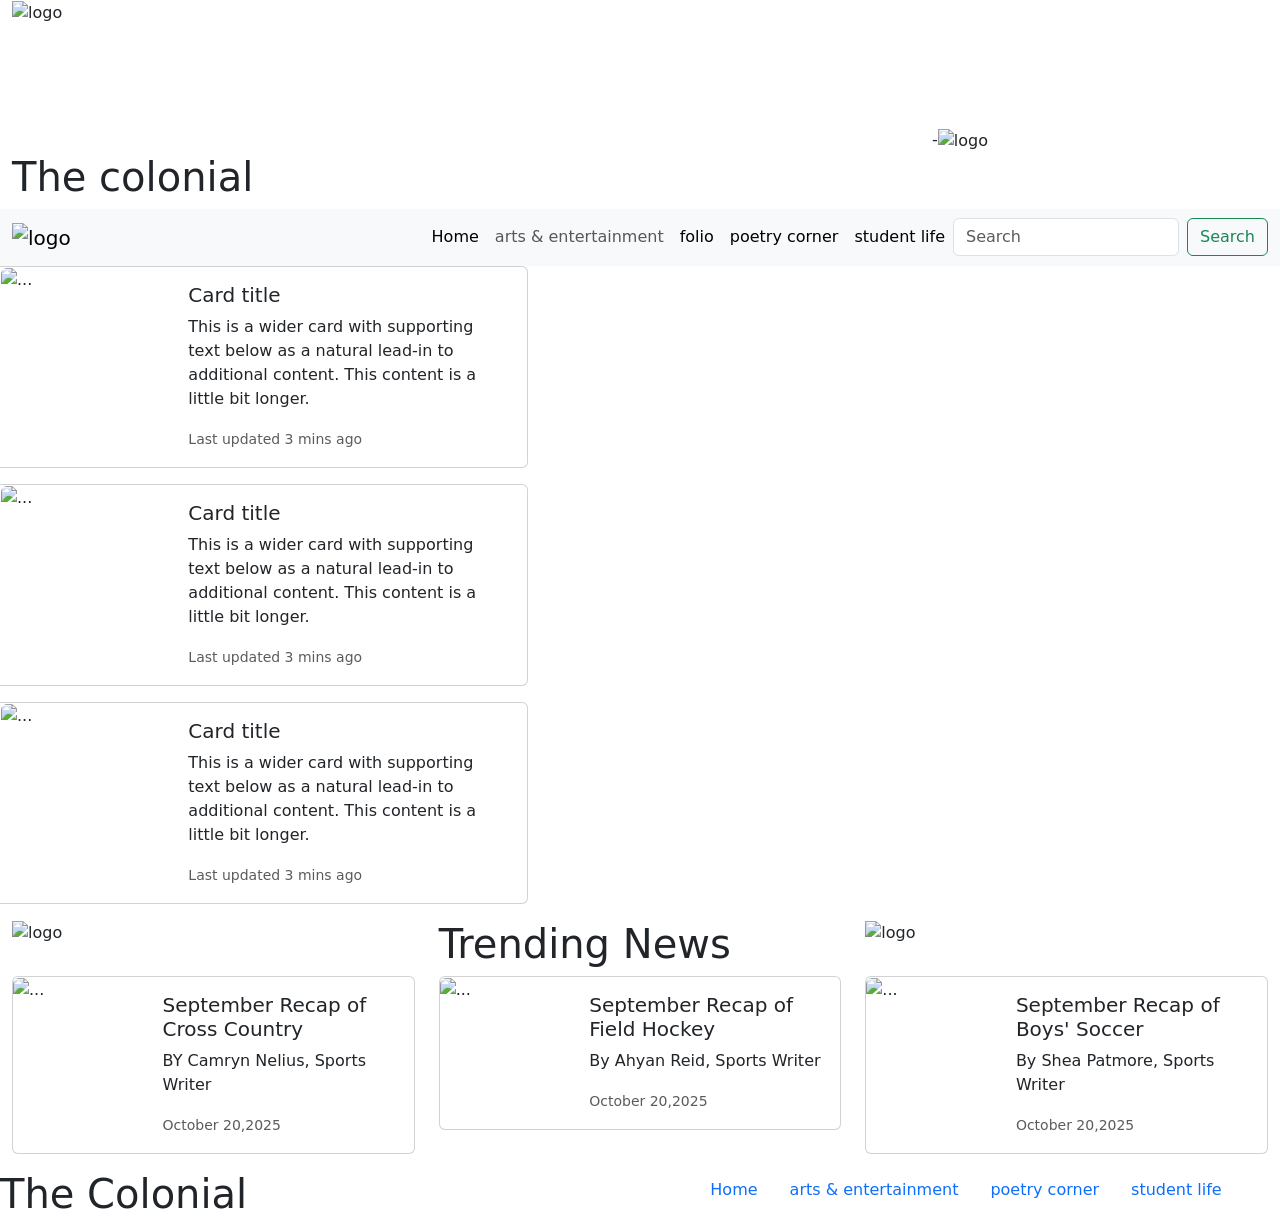
==== other-htmls/artsandenterianment.html @ da540832 "update 2.5 Co-authored-by: lev1900 <lev1900@users.noreply.github.com>" ====
<!doctype html>
<html lang="en">
  <head>
    <meta charset="UTF-8" />
    <meta name="viewport" content="width=device-width, initial-scale=1.0" />
    <title>Document</title>
    <link rel="preconnect" href="https://fonts.googleapis.com" />
    <link rel="preconnect" href="https://fonts.gstatic.com" crossorigin />
    <link
      href="https://fonts.googleapis.com/css2?family=Fruktur:ital@0;1&display=swap"
      rel="stylesheet"
    />
    <link rel="preconnect" href="https://fonts.googleapis.com" />
    <link rel="preconnect" href="https://fonts.gstatic.com" crossorigin />
    <link
      href="https://fonts.googleapis.com/css2?family=Cantata+One&display=swap"
      rel="stylesheet"
    />
    <link
      href="https://cdn.jsdelivr.net/npm/bootstrap@5.1.3/dist/css/bootstrap.min.css"
      rel="stylesheet"
      integrity="sha384-1BmE4kWBq78iYhFldvKuhfTAU6auU8tT94WrHftjDbrCEXSU1oBoqyl2QvZ6jIW3"
      crossorigin="anonymous"
    />
    <link rel="stylesheet" href="styles.css" />
  </head>
  <body>
    <div class="container-fluid" id="container-hedr">
      <div class="row">
        <div class="col">
          <img
            src="assets/Star 6.png"
            class="img-fluid"
            height="100px"
            width="100px"
            alt="logo"
            id="star-right"
          />
        </div>

        <div class="col" style="text-align: center; margin-top: 10%">
          -<img
            src="assets/star.png"
            class="img-fluid"
            height="100px"
            width="100px"
            alt="logo"
            id="star-left"
          />
        </div>
        <h1 class="h1" id="page-title">The colonial</h1>
      </div>
    </div>
    <nav class="navbar navbar-expand-lg bg-body-tertiary" id="navbar-select">
      <div class="container-fluid">
        <a class="navbar-brand" href="#">
          <img
            src="assets/logo.png"
            class="img-fluid"
            height="50px"
            width="50px"
            alt="logo"
          />
        </a>
        <button
          class="navbar-toggler"
          type="button"
          data-bs-toggle="collapse"
          data-bs-target="#navbarTogglerDemo02"
          aria-controls="navbarTogglerDemo02"
          aria-expanded="false"
          aria-label="Toggle navigation"
        >
          <span class="navbar-toggler-icon"></span>
        </button>
        <div class="collapse navbar-collapse" id="navbarTogglerDemo02">
          <ul class="navbar-nav ms-auto mb-2 mb-lg-0">
            <li class="nav-item">
              <a class="nav-link active" aria-current="page" href="#">Home</a>
            </li>
            <li class="nav-item">
              <a class="nav-link" href="#"> arts & entertainment</a>
            </li>
            <li class="nav-item">
              <a class="nav-link active" aria-current="page" href="#">folio</a>
            </li>
            <li class="nav-item">
              <a class="nav-link active" aria-current="page" href="#"
                >poetry corner</a
              >
            </li>
            <li class="nav-item">
              <a class="nav-link active" aria-current="page" href="#"
                >student life</a
              >
            </li>
          </ul>
          <form class="d-flex" role="search">
            <input
              class="form-control me-2"
              type="search"
              placeholder="Search"
              aria-label="Search"
            />
            <button class="btn btn-outline-success" type="submit">
              Search
            </button>
          </form>
        </div>
      </div>
    </nav>

    <div class="row">
        <div class="card mb-3" style="max-width: 540px;">
  <div class="row g-0">
    <div class="col-md-4">
      <img src="..." class="img-fluid rounded-start" alt="...">
    </div>
    <div class="col-md-8">
      <div class="card-body">
        <h5 class="card-title">Card title</h5>
        <p class="card-text">This is a wider card with supporting text below as a natural lead-in to additional content. This content is a little bit longer.</p>
        <p class="card-text"><small class="text-body-secondary">Last updated 3 mins ago</small></p>
      </div>
    </div>
  </div>
</div>
    </div>

      <div class="row">
       <div class="card mb-3" style="max-width: 540px;">
  <div class="row g-0">
    <div class="col-md-4">
      <img src="..." class="img-fluid rounded-start" alt="...">
    </div>
    <div class="col-md-8">
      <div class="card-body">
        <h5 class="card-title">Card title</h5>
        <p class="card-text">This is a wider card with supporting text below as a natural lead-in to additional content. This content is a little bit longer.</p>
        <p class="card-text"><small class="text-body-secondary">Last updated 3 mins ago</small></p>
      </div>
    </div>
  </div>
</div>
</div>
<div class="row">
    <div class="card mb-3" style="max-width: 540px;">
  <div class="row g-0">
    <div class="col-md-4">
      <img src="..." class="img-fluid rounded-start" alt="...">
    </div>
    <div class="col-md-8">
      <div class="card-body">
        <h5 class="card-title">Card title</h5>
        <p class="card-text">This is a wider card with supporting text below as a natural lead-in to additional content. This content is a little bit longer.</p>
        <p class="card-text"><small class="text-body-secondary">Last updated 3 mins ago</small></p>
      </div>
    </div>
  </div>
</div>
</div>
      <div class="container-fluid" id="trending-news">
        <div class="row">
          <div class="col">
            <img
              src="assets/small-star.png"
              class="img-fluid"
              height="50px"
              width="50px"
              alt="logo"
            />
          </div>
          <div class="col">
            <h1 class="h1" id="page-title">Trending News</h1>
          </div>
          <div class="col">
            <img
              src="assets/small-star.png"
              class="img-fluid"
              height="50px"
              width="50px"
              alt="logo"
            />
          </div>
        </div>
        <div class="row">
          <div class="col">
            <div class="card mb-3" style="max-width: 540px">
              <div class="row g-0">
                <div class="col-md-4">
                  <img
                    src="assets\placeholder.jpg"
                    class="img-fluid rounded-start"
                    alt="..."
                  />
                </div>
                <div class="col-md-8">
                  <div class="card-body">
                    <h5 class="card-title">September Recap of Cross Country</h5>
                    <p class="card-text">BY Camryn Nelius, Sports Writer</p>
                    <p class="card-text">
                      <small class="text-body-secondary">October 20,2025</small>
                    </p>
                  </div>
                </div>
              </div>
            </div>
          </div>
          <div class="col">
            <div class="card mb-3" style="max-width: 540px">
              <div class="row g-0">
                <div class="col-md-4">
                  <img
                    src="assets\placeholder.jpg"
                    class="img-fluid rounded-start"
                    alt="..."
                  />
                </div>
                <div class="col-md-8">
                  <div class="card-body">
                    <h5 class="card-title">September Recap of Field Hockey</h5>
                    <p class="card-text">By Ahyan Reid, Sports Writer</p>
                    <p class="card-text">
                      <small class="text-body-secondary">October 20,2025</small>
                    </p>
                  </div>
                </div>
              </div>
            </div>
          </div>
          <div class="col">
            <div class="card mb-3" style="max-width: 540px">
              <div class="row g-0">
                <div class="col-md-4">
                  <img
                    src="assets\placeholder.jpg"
                    class="img-fluid rounded-start"
                    alt="..."
                  />
                </div>
                <div class="col-md-8">
                  <div class="card-body">
                    <h5 class="card-title">September Recap of Boys' Soccer</h5>
                    <p class="card-text">By Shea Patmore, Sports Writer</p>
                    <p class="card-text">
                      <small class="text-body-secondary">October 20,2025</small>
                    </p>
                  </div>
                </div>
              </div>
            </div>
          </div>
        </div>
      </div>
    </div>

    <div class="row" id="container-hedr">
      <div class="col">
        <h1 class="h1">The Colonial</h1>
      </div>
      <div class="col">
        <ul class="nav justify-content-center">
          <li class="nav-item">
            <a class="nav-link" href="#">Home</a>
          </li>
          <li class="nav-item">
            <a class="nav-link" href="#">arts & entertainment</a>
          </li>
          <li class="nav-item">
            <a class="nav-link" href="#">poetry corner</a>
          </li>
          <li class="nav-item">
            <a class="nav-link" href="#">student life</a>
          </li>
        </ul>
      </div>
    </div>

    <script
      src="https://cdn.jsdelivr.net/npm/bootstrap@5.1.3/dist/js/bootstrap.bundle.min.js"
      integrity="sha384-ka7Sk0Gln4gmtz2MlQnikT1wXgYsOg+OMhuP+IlRH9sENBO0LRn5q+8nbTov4+1p"
      crossorigin="anonymous"
    ></script>
    <script src="sandbox.js"></script>
  </body>
</html>
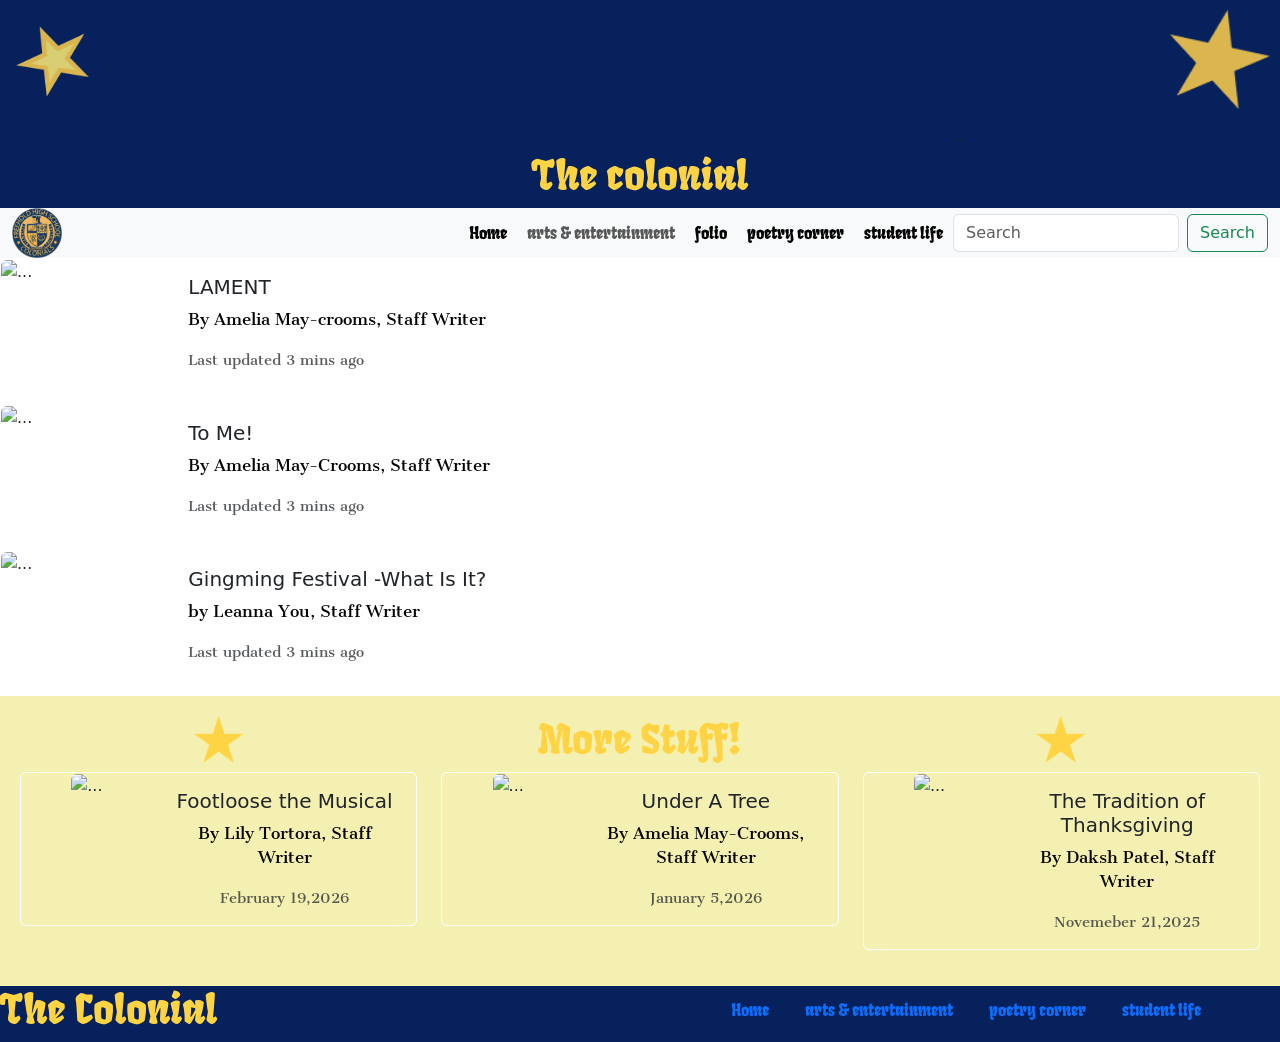
==== commit ed47eb10: "update 3.0 Co-authored-by: lev1900 <lev1900@users.noreply.github.com>" ====
--- a/other-htmls/artsandenterianment.html
+++ b/other-htmls/artsandenterianment.html
@@ -22,14 +22,14 @@
       integrity="sha384-1BmE4kWBq78iYhFldvKuhfTAU6auU8tT94WrHftjDbrCEXSU1oBoqyl2QvZ6jIW3"
       crossorigin="anonymous"
     />
-    <link rel="stylesheet" href="styles.css" />
+    <link rel="stylesheet" href="/styles.css" />
   </head>
   <body>
     <div class="container-fluid" id="container-hedr">
       <div class="row">
         <div class="col">
           <img
-            src="assets/Star 6.png"
+            src="/assets/Star 6.png"
             class="img-fluid"
             height="100px"
             width="100px"
@@ -40,7 +40,7 @@
 
         <div class="col" style="text-align: center; margin-top: 10%">
           -<img
-            src="assets/star.png"
+            src="/assets/star.png"
             class="img-fluid"
             height="100px"
             width="100px"
@@ -55,12 +55,13 @@
       <div class="container-fluid">
         <a class="navbar-brand" href="#">
           <img
-            src="assets/logo.png"
+            src="/assets/logo.png"
             class="img-fluid"
             height="50px"
             width="50px"
             alt="logo"
           />
+ 
         </a>
         <button
           class="navbar-toggler"
@@ -76,21 +77,21 @@
         <div class="collapse navbar-collapse" id="navbarTogglerDemo02">
           <ul class="navbar-nav ms-auto mb-2 mb-lg-0">
             <li class="nav-item">
-              <a class="nav-link active" aria-current="page" href="#">Home</a>
-            </li>
-            <li class="nav-item">
-              <a class="nav-link" href="#"> arts & entertainment</a>
-            </li>
-            <li class="nav-item">
-              <a class="nav-link active" aria-current="page" href="#">folio</a>
-            </li>
-            <li class="nav-item">
-              <a class="nav-link active" aria-current="page" href="#"
+              <a class="nav-link active" aria-current="page" href="/assets/placeholder.jpg">Home</a>
+            </li>
+            <li class="nav-item">
+              <a class="nav-link" href="/assets/placeholder.jpg"> arts & entertainment</a>
+            </li>
+            <li class="nav-item">
+              <a class="nav-link active" aria-current="page" href="/assets/placeholder.jpg">folio</a>
+            </li>
+            <li class="nav-item">
+              <a class="nav-link active" aria-current="page" href="/assets/placeholder.jpg"
                 >poetry corner</a
               >
             </li>
             <li class="nav-item">
-              <a class="nav-link active" aria-current="page" href="#"
+              <a class="nav-link active" aria-current="page" href="/assets/placeholder.jpg"
                 >student life</a
               >
             </li>
@@ -114,12 +115,12 @@
         <div class="card mb-3" style="max-width: 540px;">
   <div class="row g-0">
     <div class="col-md-4">
-      <img src="..." class="img-fluid rounded-start" alt="...">
+      <img src="https://www.freeholdboropublications.com/wp-content/uploads/2026/05/IMG_9811-1198x1200.jpeg" class="img-fluid rounded-start" alt="...">
     </div>
     <div class="col-md-8">
       <div class="card-body">
-        <h5 class="card-title">Card title</h5>
-        <p class="card-text">This is a wider card with supporting text below as a natural lead-in to additional content. This content is a little bit longer.</p>
+        <h5 class="card-title">LAMENT</h5>
+        <p class="card-text">By Amelia May-crooms, Staff Writer</p>
         <p class="card-text"><small class="text-body-secondary">Last updated 3 mins ago</small></p>
       </div>
     </div>
@@ -131,12 +132,12 @@
        <div class="card mb-3" style="max-width: 540px;">
   <div class="row g-0">
     <div class="col-md-4">
-      <img src="..." class="img-fluid rounded-start" alt="...">
+      <img src="https://www.freeholdboropublications.com/wp-content/uploads/2026/05/May-1st-2026-Deadline-May-1-2026-at-10_12-PM-1200x685.png" class="img-fluid rounded-start" alt="...">
     </div>
     <div class="col-md-8">
       <div class="card-body">
-        <h5 class="card-title">Card title</h5>
-        <p class="card-text">This is a wider card with supporting text below as a natural lead-in to additional content. This content is a little bit longer.</p>
+        <h5 class="card-title">To Me!</h5>
+        <p class="card-text">By Amelia May-Crooms, Staff Writer</p>
         <p class="card-text"><small class="text-body-secondary">Last updated 3 mins ago</small></p>
       </div>
     </div>
@@ -147,12 +148,12 @@
     <div class="card mb-3" style="max-width: 540px;">
   <div class="row g-0">
     <div class="col-md-4">
-      <img src="..." class="img-fluid rounded-start" alt="...">
+      <img src="https://www.freeholdboropublications.com/wp-content/uploads/2026/02/quingming-festival.jpg" class="img-fluid rounded-start" alt="...">
     </div>
     <div class="col-md-8">
       <div class="card-body">
-        <h5 class="card-title">Card title</h5>
-        <p class="card-text">This is a wider card with supporting text below as a natural lead-in to additional content. This content is a little bit longer.</p>
+        <h5 class="card-title">Gingming Festival -What Is It? </h5>
+        <p class="card-text">by Leanna You, Staff Writer</p>
         <p class="card-text"><small class="text-body-secondary">Last updated 3 mins ago</small></p>
       </div>
     </div>
@@ -163,7 +164,7 @@
         <div class="row">
           <div class="col">
             <img
-              src="assets/small-star.png"
+              src="/assets/small-star.png"
               class="img-fluid"
               height="50px"
               width="50px"
@@ -171,11 +172,11 @@
             />
           </div>
           <div class="col">
-            <h1 class="h1" id="page-title">Trending News</h1>
+            <h1 class="h1" id="page-title">More Stuff!</h1>
           </div>
           <div class="col">
             <img
-              src="assets/small-star.png"
+              src="/assets/small-star.png"
               class="img-fluid"
               height="50px"
               width="50px"
@@ -189,17 +190,17 @@
               <div class="row g-0">
                 <div class="col-md-4">
                   <img
-                    src="assets\placeholder.jpg"
+                    src="https://www.freeholdboropublications.com/wp-content/uploads/2026/02/pexels-freestockpro-12969235-1200x800.jpg"
                     class="img-fluid rounded-start"
                     alt="..."
                   />
                 </div>
                 <div class="col-md-8">
                   <div class="card-body">
-                    <h5 class="card-title">September Recap of Cross Country</h5>
-                    <p class="card-text">BY Camryn Nelius, Sports Writer</p>
+                    <h5 class="card-title">Footloose the Musical</h5>
+                    <p class="card-text">By Lily Tortora, Staff Writer</p>
                     <p class="card-text">
-                      <small class="text-body-secondary">October 20,2025</small>
+                      <small class="text-body-secondary">February 19,2026</small>
                     </p>
                   </div>
                 </div>
@@ -211,17 +212,17 @@
               <div class="row g-0">
                 <div class="col-md-4">
                   <img
-                    src="assets\placeholder.jpg"
+                    src="https://www.freeholdboropublications.com/wp-content/uploads/2025/12/Untitled1775_20251219145246-1200x1200.png"
                     class="img-fluid rounded-start"
                     alt="..."
                   />
                 </div>
                 <div class="col-md-8">
                   <div class="card-body">
-                    <h5 class="card-title">September Recap of Field Hockey</h5>
-                    <p class="card-text">By Ahyan Reid, Sports Writer</p>
+                    <h5 class="card-title">Under A Tree</h5>
+                    <p class="card-text">By Amelia May-Crooms, Staff Writer</p>
                     <p class="card-text">
-                      <small class="text-body-secondary">October 20,2025</small>
+                      <small class="text-body-secondary">January 5,2026</small>
                     </p>
                   </div>
                 </div>
@@ -233,17 +234,17 @@
               <div class="row g-0">
                 <div class="col-md-4">
                   <img
-                    src="assets\placeholder.jpg"
+                    src="https://www.freeholdboropublications.com/wp-content/uploads/2025/11/pexels-karola-g-5717984-1200x800.jpg"
                     class="img-fluid rounded-start"
                     alt="..."
                   />
                 </div>
                 <div class="col-md-8">
                   <div class="card-body">
-                    <h5 class="card-title">September Recap of Boys' Soccer</h5>
-                    <p class="card-text">By Shea Patmore, Sports Writer</p>
+                    <h5 class="card-title">The Tradition of Thanksgiving</h5>
+                    <p class="card-text">By Daksh Patel, Staff Writer</p>
                     <p class="card-text">
-                      <small class="text-body-secondary">October 20,2025</small>
+                      <small class="text-body-secondary">Novemeber 21,2025</small>
                     </p>
                   </div>
                 </div>
@@ -261,16 +262,16 @@
       <div class="col">
         <ul class="nav justify-content-center">
           <li class="nav-item">
-            <a class="nav-link" href="#">Home</a>
-          </li>
-          <li class="nav-item">
-            <a class="nav-link" href="#">arts & entertainment</a>
-          </li>
-          <li class="nav-item">
-            <a class="nav-link" href="#">poetry corner</a>
-          </li>
-          <li class="nav-item">
-            <a class="nav-link" href="#">student life</a>
+            <a class="nav-link" href="/index.html">Home</a>
+          </li>
+          <li class="nav-item">
+            <a class="nav-link" href="artsandenterianment.html">arts & entertainment</a>
+          </li>
+          <li class="nav-item">
+            <a class="nav-link" href="/other-htmls/poetry-corner.html">poetry corner</a>
+          </li>
+          <li class="nav-item">
+            <a class="nav-link" href="/other-htmls/student-life.html">student life</a>
           </li>
         </ul>
       </div>
--- a/styles.css
+++ b/styles.css
@@ -0,0 +1,101 @@
+#container-hedr {
+  background-color: #06215b;
+}
+
+#small-star-left {
+  position: absolute;
+  left: 0;
+  top: 50;
+  margin-left: 10px;
+  margin-top: 10px;
+}
+
+#star-left {
+  position: absolute;
+  left: 0;
+  top: 0;
+  margin-left: 10px;
+  margin-top: 10px;
+}
+
+#star-right {
+  position: absolute;
+  right: 0;
+  top: 0;
+  margin-right: 10px;
+  margin-top: 10px;
+}
+
+#navbar-select {
+  background-color: rgb(183, 220, 242);
+  height: 50px;
+}
+.h1,
+.h2,
+.h3,
+.h4,
+.h5,
+.h6 {
+  color: rgba(255, 212, 68, 1);
+  font-family: "Fruktur", system-ui;
+  font-weight: 040;
+  font-style: normal;
+}
+
+.card-text {
+  color: rgb(4, 4, 4);
+  font-family: "Cantata One", serif;
+  font-weight: 400;
+  font-style: normal;
+}
+
+.fruktur-regular {
+  font-family: "Fruktur", system-ui;
+  font-weight: 400;
+  font-style: normal;
+}
+
+.fruktur-regular-italic {
+  font-family: "Fruktur", system-ui;
+  font-weight: 400;
+  font-style: italic;
+}
+.nav-item {
+  color: #020202;
+  border-color: #020202;
+  border: none;
+  display: inline-block;
+  font-size: 16px;
+  margin: 4px 2px;
+  cursor: pointer;
+  font-family: "Fruktur", system-ui;
+  font-weight: 040;
+  font-style: normal;
+}
+
+.nav-item:hover {
+  background-color: #081125;
+  color: #f3f3f4;
+  border-color: #f3f3f4;
+}
+#page-title {
+  text-align: center;
+}
+
+#trending-news {
+  background-color: #f4f0b2;
+
+  padding: 20px;
+  text-align: center;
+}
+
+.card {
+  border-color: white;
+  background: none;
+}
+
+.cantata-one-regular {
+  font-family: "Cantata One", serif;
+  font-weight: 400;
+  font-style: normal;
+}
